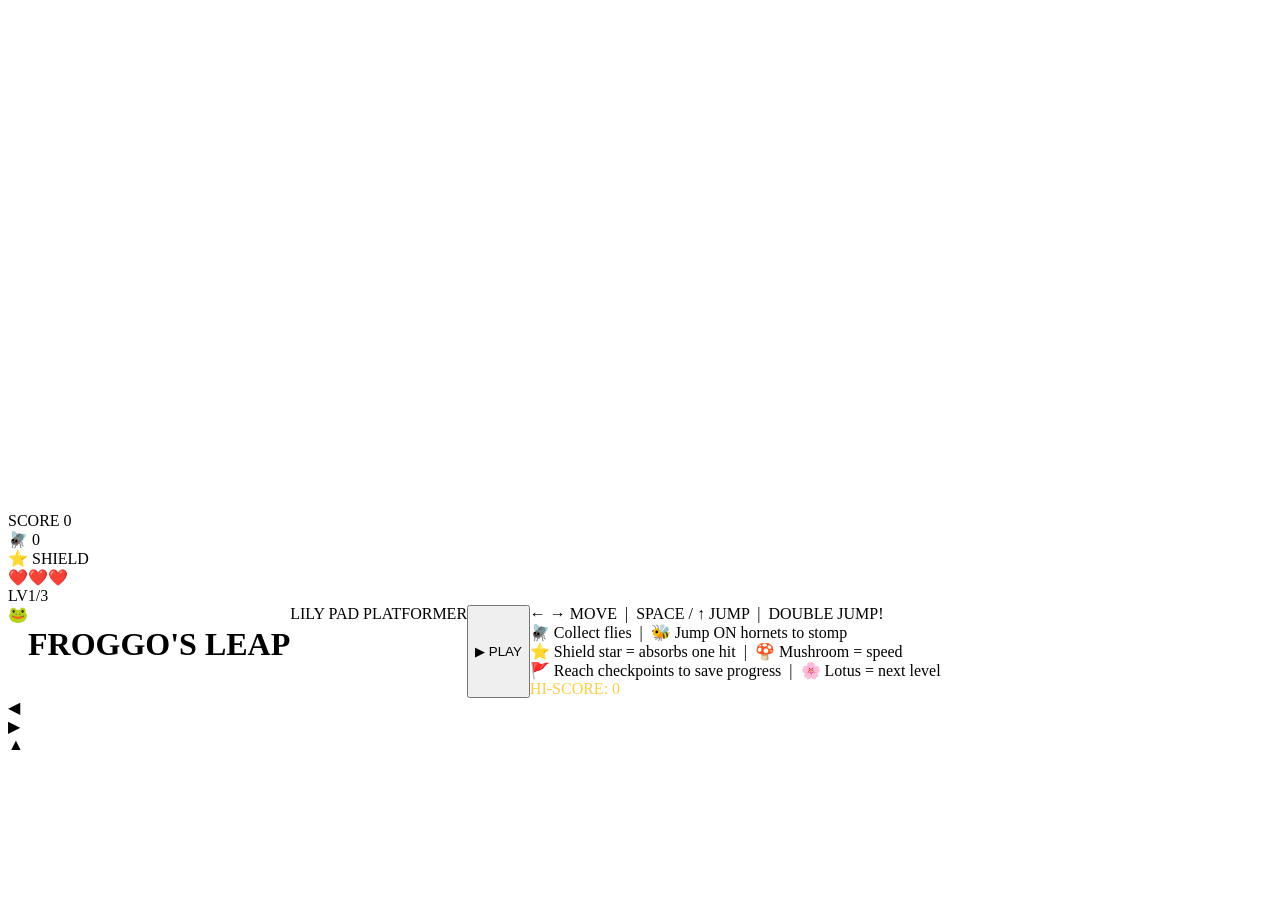
==== game/game.html @ 5a74a9d0 "Add game folder with all game files by Trecia-Dacuba" ====
<!DOCTYPE html>
<html lang="en">
<head>
  <meta charset="UTF-8">
  <meta name="viewport" content="width=device-width, initial-scale=1.0, user-scalable=no">
  <title>FROGGO'S LEAP — Lily Pad Platformer</title>

  <!-- Game Stylesheet -->
  <link rel="stylesheet" href="game.css">
</head>
<body>

  <!-- ═══════════════════════════════════
       GAME WRAPPER
       Contains canvas + all UI layers
       ═══════════════════════════════════ -->
  <div id="wrap">

    <!-- Main game canvas (800×500) -->
    <canvas id="gc" width="800" height="500"></canvas>

    <!-- ── HUD (Heads-Up Display) ── -->
    <div id="hud">
      <div class="hb">SCORE <span id="sHud">0</span></div>
      <div class="hb" id="flyHud">🪰 <span id="fHud">0</span></div>
      <div class="hb" id="powerHud">⭐ <span id="pHud">SHIELD</span></div>
      <div class="hb" id="livHud">❤️❤️❤️</div>
      <div class="hb">LV<span id="lvHud">1</span>/3</div>
    </div>

    <!-- ── Overlay (menu / level clear / win / game over) ── -->
    <div id="overlay">
      <!-- Filled dynamically by game.js -->
    </div>

    <!-- ── Mobile D-Pad Controls ── -->
    <div id="dpad">
      <div id="dpad-move">
        <div class="dp" id="dp-left">◀</div>
        <div class="dp" id="dp-right">▶</div>
      </div>
      <div class="dp" id="dpad-jump">▲</div>
    </div>

  </div><!-- end #wrap -->

  <!-- ═══════════════════════════════════
       SCRIPTS — load order matters:
       1. audio.js   (sound engine + BGM)
       2. levels.js  (level data)
       3. game.js    (main logic + render)
       ═══════════════════════════════════ -->
  <script src="audio.js"></script>
  <script src="levels.js"></script>
  <script src="game.js"></script>

</body>
</html>
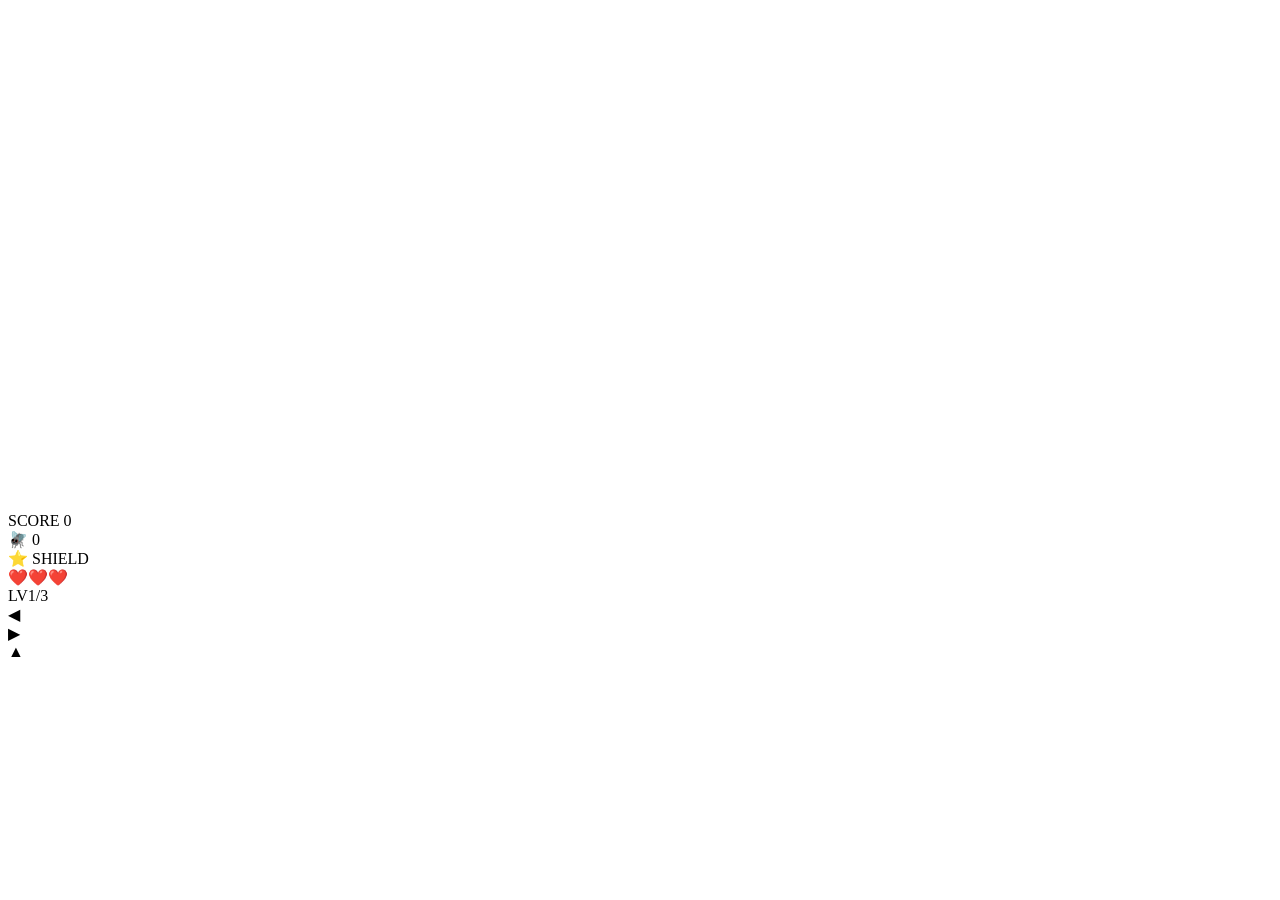
==== commit d01f88c8: "fixed the linking of stylesheet and javascripts  to the game itself by Trecia-Dacuba" ====
--- a/game/game.html
+++ b/game/game.html
@@ -6,7 +6,7 @@
   <title>FROGGO'S LEAP — Lily Pad Platformer</title>
 
   <!-- Game Stylesheet -->
-  <link rel="stylesheet" href="game.css">
+  <link rel="stylesheet" href="game/game.css">
 </head>
 <body>
 
@@ -50,9 +50,9 @@
        2. levels.js  (level data)
        3. game.js    (main logic + render)
        ═══════════════════════════════════ -->
-  <script src="audio.js"></script>
-  <script src="levels.js"></script>
-  <script src="game.js"></script>
+  <script src="game/audio.js"></script>
+  <script src="game/levels.js"></script>
+  <script src="game/game.js"></script>
 
 </body>
 </html>
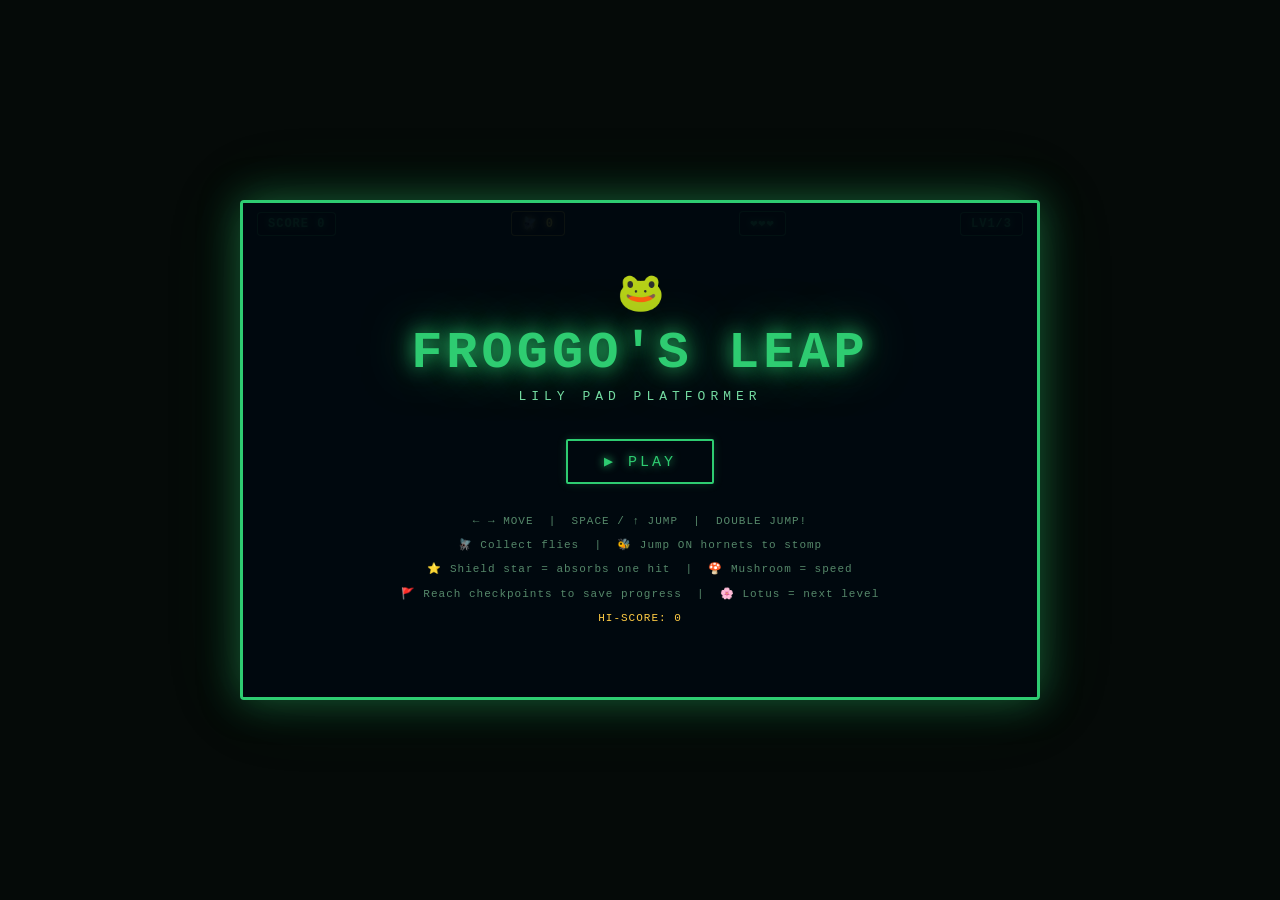
==== commit 53f7fcd7: "fixed the canvas and css also the  js since it won't  display properly in the game.html by Trecia-Da" ====
--- a/game/game.html
+++ b/game/game.html
@@ -6,7 +6,7 @@
   <title>FROGGO'S LEAP — Lily Pad Platformer</title>
 
   <!-- Game Stylesheet -->
-  <link rel="stylesheet" href="game/game.css">
+  <link rel="stylesheet" href="game.css">
 </head>
 <body>
 
@@ -50,9 +50,9 @@
        2. levels.js  (level data)
        3. game.js    (main logic + render)
        ═══════════════════════════════════ -->
-  <script src="game/audio.js"></script>
-  <script src="game/levels.js"></script>
-  <script src="game/game.js"></script>
+  <script src="audio.js"></script>
+  <script src="levels.js"></script>
+  <script src="game.js"></script>
 
 </body>
 </html>
--- a/game/game.css
+++ b/game/game.css
@@ -0,0 +1,283 @@
+/* =========================================
+   FROGGO'S LEAP — Game Stylesheet
+   UPHSD CCS WST Final Project 2025
+   Group: Agban-Dacuba
+   ========================================= */
+
+* {
+  margin: 0;
+  padding: 0;
+  box-sizing: border-box;
+  touch-action: none;
+  user-select: none;
+}
+
+body {
+  background: #050a08;
+  display: flex;
+  flex-direction: column;
+  align-items: center;
+  justify-content: center;
+  min-height: 100vh;
+  font-family: 'Courier New', Courier, monospace;
+  overflow: hidden;
+}
+
+/* ── GAME WRAPPER ── */
+#wrap {
+  position: relative;
+  width: 800px;
+  height: 500px;
+  border: 3px solid #2ecc71;
+  box-shadow: 0 0 40px #2ecc7166, 0 0 80px #1a8a4422;
+  overflow: hidden;
+  border-radius: 4px;
+}
+
+canvas {
+  display: block;
+}
+
+/* ── HUD (heads-up display) ── */
+#hud {
+  position: absolute;
+  top: 0;
+  left: 0;
+  right: 0;
+  display: flex;
+  justify-content: space-between;
+  align-items: center;
+  padding: 8px 14px;
+  pointer-events: none;
+  z-index: 10;
+  gap: 6px;
+}
+
+.hb {
+  background: rgba(0, 0, 0, 0.68);
+  border: 1.5px solid #2ecc71aa;
+  border-radius: 4px;
+  padding: 4px 10px;
+  color: #2ecc71;
+  font-size: 12px;
+  font-weight: bold;
+  letter-spacing: 1px;
+  text-shadow: 0 0 6px #2ecc71;
+  white-space: nowrap;
+}
+
+#flyHud {
+  color: #ffee44;
+  border-color: #ffee44aa;
+  text-shadow: 0 0 6px #ffee44;
+}
+
+#powerHud {
+  color: #ff88ff;
+  border-color: #ff88ffaa;
+  text-shadow: 0 0 6px #ff88ff;
+  display: none;
+}
+
+/* ── OVERLAY SCREENS (menu, level clear, win, game over) ── */
+#overlay {
+  position: absolute;
+  inset: 0;
+  display: flex;
+  flex-direction: column;
+  align-items: center;
+  justify-content: center;
+  background: rgba(0, 8, 14, 0.93);
+  z-index: 30;
+  text-align: center;
+  padding: 20px;
+}
+
+#overlay h1 {
+  font-size: clamp(30px, 6vw, 52px);
+  color: #2ecc71;
+  text-shadow: 0 0 20px #2ecc71, 0 0 50px #1a8a44;
+  letter-spacing: 4px;
+  margin-bottom: 6px;
+  animation: glow 2.5s ease-in-out infinite;
+}
+
+/* ── OVERLAY ELEMENTS ── */
+.sub {
+  color: #88ffbb;
+  font-size: 13px;
+  letter-spacing: 5px;
+  margin-bottom: 30px;
+  opacity: 0.85;
+}
+
+.btn {
+  background: transparent;
+  border: 2px solid #2ecc71;
+  color: #2ecc71;
+  font-family: 'Courier New', Courier, monospace;
+  font-size: 15px;
+  letter-spacing: 3px;
+  padding: 11px 36px;
+  cursor: pointer;
+  margin: 5px;
+  transition: background 0.15s, box-shadow 0.15s, color 0.15s;
+  text-shadow: 0 0 8px #2ecc71;
+  box-shadow: 0 0 10px #2ecc7133;
+  border-radius: 2px;
+}
+
+.btn:hover {
+  background: #2ecc71;
+  color: #050a08;
+  box-shadow: 0 0 24px #2ecc71;
+  text-shadow: none;
+}
+
+.instructions {
+  color: #55886a;
+  font-size: 11px;
+  line-height: 2.2;
+  margin-top: 20px;
+  letter-spacing: 1px;
+}
+
+.score-big {
+  font-size: clamp(36px, 8vw, 64px);
+  color: #2ecc71;
+  text-shadow: 0 0 30px #2ecc71;
+  margin: 8px 0;
+}
+
+.score-label {
+  color: #88ffbb;
+  font-size: 12px;
+  letter-spacing: 4px;
+}
+
+.hi {
+  color: #ffcc44;
+  font-size: 15px;
+  letter-spacing: 2px;
+  margin: 6px 0 20px;
+  text-shadow: 0 0 8px #ffcc44;
+}
+
+.frog {
+  font-size: 38px;
+  animation: fbounce 0.8s ease-in-out infinite alternate;
+  margin-bottom: 8px;
+}
+
+/* Level clear specific */
+.lc-stars {
+  font-size: 28px;
+  letter-spacing: 8px;
+  margin: 8px 0;
+  animation: starSpin 1s ease-out;
+}
+
+.lc-bonus {
+  color: #ffee44;
+  font-size: 20px;
+  letter-spacing: 2px;
+  text-shadow: 0 0 10px #ffee44;
+}
+
+/* Win screen */
+.win-title {
+  font-size: clamp(22px, 4vw, 38px);
+  color: #ffcc44;
+  text-shadow: 0 0 20px #ffcc44, 0 0 40px #ff8800;
+  letter-spacing: 3px;
+  animation: glow2 2s infinite;
+}
+
+/* ── MOBILE D-PAD ── */
+#dpad {
+  position: absolute;
+  bottom: 10px;
+  left: 0;
+  right: 0;
+  display: none;
+  justify-content: space-between;
+  align-items: center;
+  padding: 0 10px;
+  z-index: 25;
+  pointer-events: none;
+}
+
+.dp {
+  background: rgba(0, 0, 0, 0.55);
+  border: 2px solid #2ecc7188;
+  border-radius: 8px;
+  color: #2ecc71;
+  font-size: 22px;
+  width: 68px;
+  height: 56px;
+  display: flex;
+  align-items: center;
+  justify-content: center;
+  cursor: pointer;
+  pointer-events: all;
+  transition: background 0.1s;
+  -webkit-tap-highlight-color: transparent;
+}
+
+.dp:active,
+.dp.pressed {
+  background: rgba(46, 204, 113, 0.28);
+  border-color: #2ecc71;
+}
+
+#dpad-move {
+  display: flex;
+  gap: 8px;
+}
+
+#dpad-jump {
+  margin-right: 4px;
+  width: 74px;
+  height: 74px;
+  font-size: 28px;
+  border-radius: 50%;
+}
+
+/* ── ANIMATIONS ── */
+@keyframes glow {
+  0%, 100% { text-shadow: 0 0 20px #2ecc71, 0 0 40px #1a8a44; }
+  50%       { text-shadow: 0 0 35px #2ecc71, 0 0 70px #1a8a44, 0 0 100px #0d4422; }
+}
+
+@keyframes glow2 {
+  0%, 100% { text-shadow: 0 0 20px #ffcc44, 0 0 40px #ff8800; }
+  50%       { text-shadow: 0 0 40px #ffcc44, 0 0 80px #ff8800; }
+}
+
+@keyframes fbounce {
+  0%   { transform: translateY(0); }
+  100% { transform: translateY(-12px); }
+}
+
+@keyframes starSpin {
+  0%   { opacity: 0; transform: scale(0.4) rotate(-20deg); }
+  100% { opacity: 1; transform: scale(1) rotate(0); }
+}
+
+/* ── RESPONSIVE / MOBILE ── */
+@media (max-width: 820px), (pointer: coarse) {
+  #dpad { display: flex; }
+
+  #wrap {
+    width: 100vw;
+    height: calc(100vw * 500 / 800);
+    border-left: none;
+    border-right: none;
+    border-radius: 0;
+  }
+
+  canvas {
+    width: 100%;
+    height: 100%;
+  }
+}
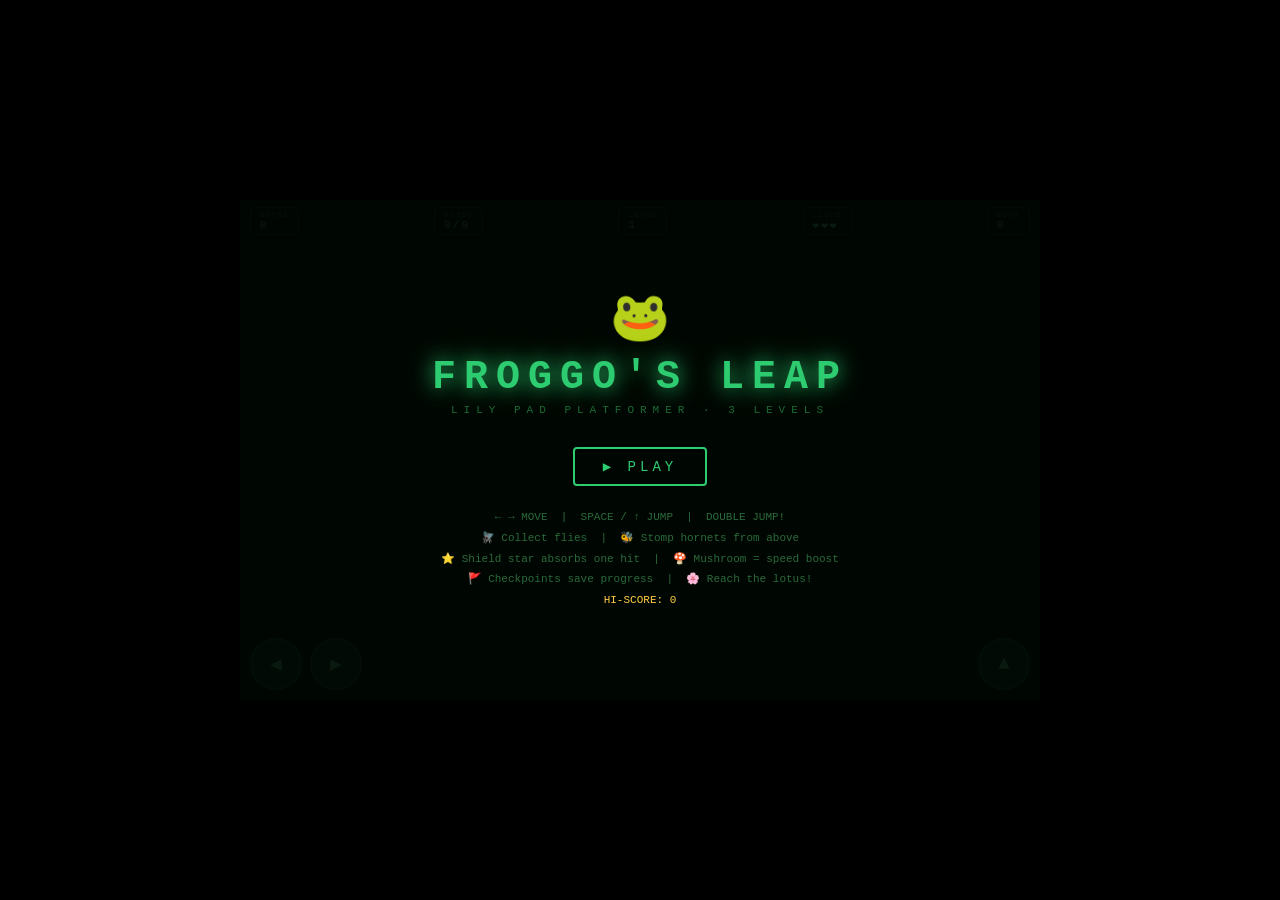
==== commit 71c6b99a: "fixed the freezing screen and stuck level menu where the next level doesn't load by Trecia-Dacuba" ====
--- a/game/game.html
+++ b/game/game.html
@@ -3,56 +3,36 @@
 <head>
   <meta charset="UTF-8">
   <meta name="viewport" content="width=device-width, initial-scale=1.0, user-scalable=no">
-  <title>FROGGO'S LEAP — Lily Pad Platformer</title>
-
-  <!-- Game Stylesheet -->
-  <link rel="stylesheet" href="game.css">
+  <title>Froggo's Leap</title>
+  <link rel="stylesheet" href="style.css">
 </head>
 <body>
-
-  <!-- ═══════════════════════════════════
-       GAME WRAPPER
-       Contains canvas + all UI layers
-       ═══════════════════════════════════ -->
-  <div id="wrap">
-
-    <!-- Main game canvas (800×500) -->
+  <div id="wrapper">
     <canvas id="gc" width="800" height="500"></canvas>
 
-    <!-- ── HUD (Heads-Up Display) ── -->
     <div id="hud">
-      <div class="hb">SCORE <span id="sHud">0</span></div>
-      <div class="hb" id="flyHud">🪰 <span id="fHud">0</span></div>
-      <div class="hb" id="powerHud">⭐ <span id="pHud">SHIELD</span></div>
-      <div class="hb" id="livHud">❤️❤️❤️</div>
-      <div class="hb">LV<span id="lvHud">1</span>/3</div>
+      <div class="hb"><span class="hl">SCORE</span><span id="sHud">0</span></div>
+      <div class="hb"><span class="hl">FLIES</span><span id="fHud">0/0</span></div>
+      <div class="hb"><span class="hl">LEVEL</span><span id="lvHud">1</span></div>
+      <div class="hb"><span class="hl">LIVES</span><span id="livHud">❤️❤️❤️</span></div>
+      <div class="hb"><span class="hl">BEST</span><span id="hiHud">0</span></div>
     </div>
 
-    <!-- ── Overlay (menu / level clear / win / game over) ── -->
-    <div id="overlay">
-      <!-- Filled dynamically by game.js -->
+    <div id="powerHud">⚡ <span id="pHud"></span></div>
+
+    <div id="overlay"></div>
+
+    <div id="dpad">
+      <div class="ds">
+        <div class="dp-btn" id="dp-left">◀</div>
+        <div class="dp-btn" id="dp-right">▶</div>
+      </div>
+      <div class="ds">
+        <div class="dp-btn" id="dpad-jump">▲</div>
+      </div>
     </div>
+  </div>
 
-    <!-- ── Mobile D-Pad Controls ── -->
-    <div id="dpad">
-      <div id="dpad-move">
-        <div class="dp" id="dp-left">◀</div>
-        <div class="dp" id="dp-right">▶</div>
-      </div>
-      <div class="dp" id="dpad-jump">▲</div>
-    </div>
-
-  </div><!-- end #wrap -->
-
-  <!-- ═══════════════════════════════════
-       SCRIPTS — load order matters:
-       1. audio.js   (sound engine + BGM)
-       2. levels.js  (level data)
-       3. game.js    (main logic + render)
-       ═══════════════════════════════════ -->
-  <script src="audio.js"></script>
-  <script src="levels.js"></script>
   <script src="game.js"></script>
-
 </body>
 </html>
--- a/game/style.css
+++ b/game/style.css
@@ -0,0 +1,239 @@
+/* ═══════════════════ RESET ═══════════════════ */
+* {
+  margin: 0;
+  padding: 0;
+  box-sizing: border-box;
+}
+
+/* ═══════════════════ BODY & WRAPPER ═══════════════════ */
+body {
+  background: #000;
+  display: flex;
+  align-items: center;
+  justify-content: center;
+  height: 100vh;
+  overflow: hidden;
+  font-family: 'Courier New', monospace;
+}
+
+#wrapper {
+  position: relative;
+  width: 800px;
+  height: 500px;
+}
+
+#gc {
+  display: block;
+  width: 800px;
+  height: 500px;
+}
+
+/* ═══════════════════ HUD ═══════════════════ */
+#hud {
+  position: absolute;
+  top: 0;
+  left: 0;
+  width: 100%;
+  display: flex;
+  justify-content: space-between;
+  padding: 7px 10px;
+  pointer-events: none;
+  z-index: 10;
+}
+
+.hb {
+  background: rgba(0, 0, 0, 0.6);
+  border: 1px solid rgba(100, 200, 120, 0.25);
+  border-radius: 5px;
+  padding: 2px 9px;
+  font-size: 11px;
+  color: #88ffaa;
+  letter-spacing: 2px;
+}
+
+.hl {
+  color: #3a7a4a;
+  font-size: 8px;
+  letter-spacing: 1px;
+  display: block;
+}
+
+#powerHud {
+  position: absolute;
+  top: 40px;
+  right: 10px;
+  background: rgba(0, 0, 0, 0.65);
+  border: 1px solid rgba(255, 136, 255, 0.4);
+  border-radius: 5px;
+  padding: 3px 9px;
+  font-size: 11px;
+  color: #ff88ff;
+  letter-spacing: 2px;
+  display: none;
+  align-items: center;
+  gap: 5px;
+  z-index: 10;
+}
+
+/* ═══════════════════ OVERLAY ═══════════════════ */
+#overlay {
+  position: absolute;
+  inset: 0;
+  background: rgba(0, 8, 4, 0.93);
+  display: flex;
+  flex-direction: column;
+  align-items: center;
+  justify-content: center;
+  z-index: 20;
+}
+
+/* ═══════════════════ FROG ANIMATION ═══════════════════ */
+.frog {
+  font-size: 48px;
+  margin-bottom: 8px;
+  animation: fb 0.9s ease-in-out infinite alternate;
+}
+
+@keyframes fb {
+  from { transform: translateY(0); }
+  to   { transform: translateY(-10px); }
+}
+
+/* ═══════════════════ OVERLAY TEXT ═══════════════════ */
+#overlay h1 {
+  color: #2ecc71;
+  font-size: 40px;
+  letter-spacing: 8px;
+  text-shadow: 0 0 20px #2ecc71, 0 0 40px #2ecc7155;
+  margin-bottom: 4px;
+}
+
+.sub {
+  color: #1a6b35;
+  font-size: 11px;
+  letter-spacing: 6px;
+  margin-bottom: 26px;
+}
+
+.instructions {
+  color: #2a6a3a;
+  font-size: 11px;
+  line-height: 1.9;
+  text-align: center;
+  margin-top: 16px;
+  max-width: 480px;
+}
+
+/* ═══════════════════ BUTTONS ═══════════════════ */
+.btn {
+  background: transparent;
+  border: 2px solid #2ecc71;
+  color: #2ecc71;
+  font-family: 'Courier New', monospace;
+  font-size: 14px;
+  letter-spacing: 4px;
+  padding: 9px 28px;
+  cursor: pointer;
+  margin: 5px;
+  border-radius: 4px;
+  transition: all 0.15s;
+}
+
+.btn:hover {
+  background: #2ecc71;
+  color: #000;
+  box-shadow: 0 0 18px #2ecc71;
+}
+
+/* ═══════════════════ LEVEL CLEAR ═══════════════════ */
+.lc-stars {
+  color: #ffee44;
+  font-size: 28px;
+  margin: 8px 0;
+}
+
+.lc-bonus {
+  color: #ffcc44;
+  font-size: 20px;
+  letter-spacing: 4px;
+  font-weight: bold;
+}
+
+/* ═══════════════════ SCORE / WIN / GAMEOVER ═══════════════════ */
+.score-label {
+  color: #2a8a55;
+  font-size: 11px;
+  letter-spacing: 4px;
+  margin-top: 10px;
+}
+
+.score-big {
+  color: #ffee44;
+  font-size: 46px;
+  letter-spacing: 4px;
+  text-shadow: 0 0 18px #ffee44;
+}
+
+.hi {
+  color: #88ffaa;
+  font-size: 12px;
+  letter-spacing: 3px;
+  margin: 8px 0 14px;
+}
+
+.win-title {
+  color: #ffee44;
+  font-size: 50px;
+  letter-spacing: 10px;
+  text-shadow: 0 0 28px #ffee44;
+}
+
+/* ═══════════════════ D-PAD ═══════════════════ */
+#dpad {
+  position: absolute;
+  bottom: 10px;
+  left: 0;
+  right: 0;
+  display: flex;
+  justify-content: space-between;
+  align-items: flex-end;
+  padding: 0 10px;
+  z-index: 15;
+  pointer-events: none;
+}
+
+.ds {
+  display: flex;
+  gap: 8px;
+  pointer-events: all;
+}
+
+.dp-btn {
+  width: 52px;
+  height: 52px;
+  background: rgba(30, 90, 50, 0.5);
+  border: 2px solid rgba(80, 180, 100, 0.35);
+  border-radius: 50%;
+  color: #88ffaa;
+  font-size: 19px;
+  display: flex;
+  align-items: center;
+  justify-content: center;
+  cursor: pointer;
+  user-select: none;
+  -webkit-user-select: none;
+  touch-action: none;
+}
+
+.dp-btn:active {
+  background: rgba(50, 140, 80, 0.7);
+}
+
+/* ═══════════════════ RESPONSIVE ═══════════════════ */
+@media (max-width: 820px) {
+  #wrapper,
+  #gc {
+    width: 100vw;
+    height: calc(100vw * 0.625);
+  }
+}
